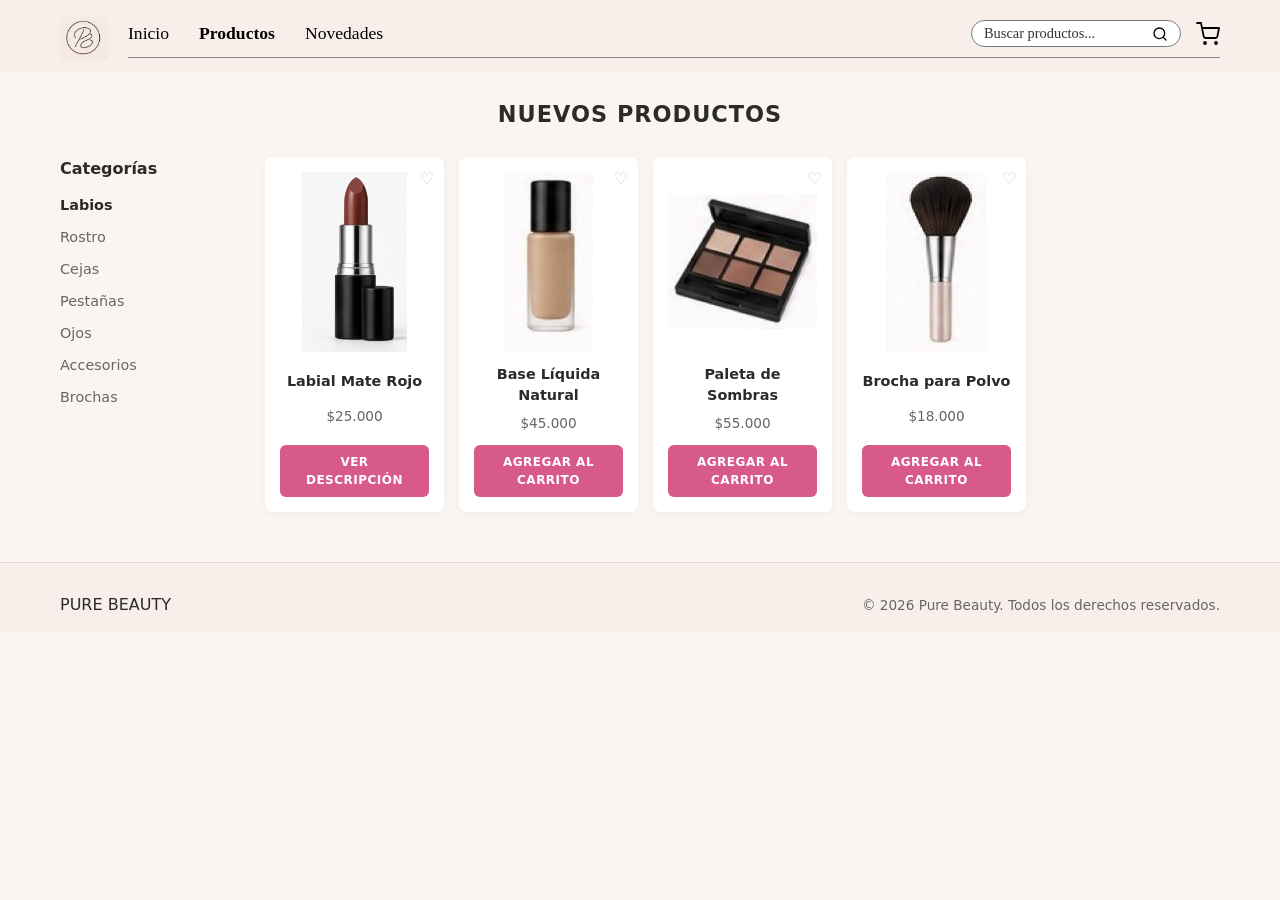
==== coleccion.html @ bcbe86e4 "Creación proyecto Pure Beauty" ====
<!DOCTYPE html>
<html lang="es">
<head>
  <meta charset="UTF-8">
  <meta name="viewport" content="width=device-width, initial-scale=1.0">
  <title>Pure Beauty - Productos</title>
  <link rel="stylesheet" href="css/base.css">
  <link rel="stylesheet" href="css/componente.css">
  <link rel="stylesheet" href="css/paginas.css">
</head>
<body>
  <header class="header">
    <div class="container header-container">
      <a href="index.html" class="logo-area">
        <img src="img/logo.png" alt="Logo Pure Beauty" class="logo-img">
      </a>

      <div class="nav-and-actions">
        <div class="top-nav-row">
          <nav>
            <ul class="nav-links">
              <li><a href="index.html" class="nav-link">Inicio</a></li>
              <li><a href="coleccion.html" class="nav-link active">Productos</a></li>
              <li><a href="coleccion.html" class="nav-link">Novedades</a></li>
            </ul>
          </nav>

          <div class="search-cart-area">
            <div class="search-box">
              <input type="text" class="search-input" placeholder="Buscar productos..." aria-label="Buscar productos">
              <button class="search-btn" type="button" aria-label="Buscar">
                <svg width="16" height="16" viewBox="0 0 24 24" fill="none" stroke="currentColor" stroke-width="2" stroke-linecap="round" stroke-linejoin="round"><circle cx="11" cy="11" r="8"></circle><line x1="21" y1="21" x2="16.65" y2="16.65"></line></svg>
              </button>
            </div>

            <a href="#" class="cart-icon" aria-label="Carrito de compras" onclick="alert('Carrito vacío'); return false;">
              <svg width="24" height="24" viewBox="0 0 24 24" fill="none" stroke="currentColor" stroke-width="1.8" stroke-linecap="round" stroke-linejoin="round"><circle cx="9" cy="21" r="1"></circle><circle cx="20" cy="21" r="1"></circle><path d="M1 1h4l2.68 13.39a2 2 0 0 0 2 1.61h9.72a2 2 0 0 0 2-1.61L23 6H6"></path></svg>
            </a>
          </div>
        </div>

        <div class="nav-divider"></div>
      </div>
    </div>
  </header>

  <main class="container">
    <h1 class="catalog-title">NUEVOS PRODUCTOS</h1>

    <div class="catalog-layout">
      <aside class="sidebar-categories">
        <h3>Categorías</h3>
        <ul class="category-list">
          <li><a href="#" class="active">Labios</a></li>
          <li><a href="#">Rostro</a></li>
          <li><a href="#">Cejas</a></li>
          <li><a href="#">Pestañas</a></li>
          <li><a href="#">Ojos</a></li>
          <li><a href="#">Accesorios</a></li>
          <li><a href="#">Brochas</a></li>
        </ul>
      </aside>
      
      <section class="catalog-grid">
        <article class="product-card">
          <span class="wishlist-heart">♡</span>
          <a href="producto.html" class="product-card-img-box">
            <img src="img/labial.png" alt="Labial Mate Rojo">
          </a>
          <h2 class="product-card-title"><a href="producto.html">Labial Mate Rojo</a></h2>
          <span class="product-card-price">$25.000</span>
          <a href="producto.html" class="btn btn-magenta">Ver descripción</a>
        </article>

        <article class="product-card">
          <span class="wishlist-heart">♡</span>
          <div class="product-card-img-box">
            <img src="img/base.png" alt="Base Líquida Natural">
          </div>
          <h2 class="product-card-title">Base Líquida Natural</h2>
          <span class="product-card-price">$45.000</span>
          <a href="#" class="btn btn-magenta">Agregar al carrito</a>
        </article>

        <article class="product-card">
          <span class="wishlist-heart">♡</span>
          <div class="product-card-img-box">
            <img src="img/sombra.png" alt="Paleta de Sombras">
          </div>
          <h2 class="product-card-title">Paleta de Sombras</h2>
          <span class="product-card-price">$55.000</span>
          <a href="#" class="btn btn-magenta">Agregar al carrito</a>
        </article>

        <article class="product-card">
          <span class="wishlist-heart">♡</span>
          <div class="product-card-img-box">
            <img src="img/brocha.png" alt="Brocha para Polvo">
          </div>
          <h2 class="product-card-title">Brocha para Polvo</h2>
          <span class="product-card-price">$18.000</span>
          <a href="#" class="btn btn-magenta">Agregar al carrito</a>
        </article>
      </section>
    </div>
  </main>

  <footer class="footer">
    <div class="container footer-content">
      <span class="logo-text">PURE BEAUTY</span>
      <p class="footer-text">&copy; 2026 Pure Beauty. Todos los derechos reservados.</p>
    </div>
  </footer>
</body>
</html>
---- css/base.css ----
:root {
  --primary-color: #F8EFEA;
  --bg-color: #FAF5F1;
  --white: #FFFFFF;
  --accent-color: #D85A8A;
  --accent-hover: #C24876;
  --text-dark: #2B2B2B;
  --text-muted: #666666;
  --border-color: #E2D7D0;
  --font-main: 'Poppins', 'Segoe UI', system-ui, -apple-system, sans-serif;
  --border-radius: 8px;
  --transition: all 0.3s ease;
}

* {
  box-sizing: border-box;
  margin: 0;
  padding: 0;
}

body {
  font-family: var(--font-main);
  background-color: var(--bg-color);
  color: var(--text-dark);
  line-height: 1.5;
}

a {
  text-decoration: none;
  color: inherit;
}

ul {
  list-style: none;
}

img {
  max-width: 100%;
  height: auto;
  display: block;
}

.container {
  max-width: 1200px;
  margin: 0 auto;
  padding: 0 20px;
}
---- css/componente.css ----
.header {
  background-color: #F8EFEA;
  padding: 15px 0 10px;
  position: sticky;
  top: 0;
  z-index: 100;
}

.header-container {
  display: flex !important;
  flex-direction: row !important;
  align-items: center !important;
  justify-content: space-between !important;
  gap: 20px;
}

.logo-area {
  display: flex;
  align-items: center;
  flex-shrink: 0;
}

.logo-img {
  height: 48px !important;
  width: 48px !important;
  object-fit: contain;
}

.nav-and-actions {
  flex-grow: 1;
  display: flex;
  flex-direction: column;
}

.top-nav-row {
  display: flex !important;
  flex-direction: row !important;
  justify-content: space-between !important;
  align-items: center !important;
  gap: 20px;
  padding-bottom: 8px;
}

.nav-links {
  display: flex !important;
  flex-direction: row !important;
  gap: 30px;
}

.nav-link {
  font-family: 'Times New Roman', Times, 'Georgia', serif;
  font-size: 1.1rem;
  color: #000000;
  transition: opacity 0.2s ease;
}

.nav-link:hover, .nav-link.active {
  font-weight: bold;
}

.search-cart-area {
  display: flex !important;
  flex-direction: row !important;
  align-items: center !important;
  gap: 15px;
}

.search-box {
  display: flex;
  align-items: center;
  background-color: #FFFFFF;
  border: 1px solid #777777;
  border-radius: 20px;
  padding: 4px 12px;
  width: 210px;
}

.search-input {
  border: none;
  outline: none;
  font-family: 'Times New Roman', Times, serif;
  font-size: 0.9rem;
  background: transparent;
  width: 100%;
  color: #333333;
}

.search-input::placeholder {
  color: #333333;
}

.search-btn {
  background: none;
  border: none;
  cursor: pointer;
  display: flex;
  align-items: center;
  color: #000000;
  padding: 0;
}

.cart-icon {
  color: #000000;
  display: flex;
  align-items: center;
  transition: transform 0.2s ease;
}

.cart-icon:hover {
  transform: scale(1.08);
}

.nav-divider {
  width: 100%;
  height: 1px;
  background-color: #888888;
  margin-top: 2px;
}

/* 2. BOTONES */
.btn {
  display: inline-block;
  padding: 10px 22px;
  border-radius: 6px;
  font-weight: 600;
  font-size: 0.85rem;
  text-transform: uppercase;
  letter-spacing: 0.5px;
  border: none;
  cursor: pointer;
  transition: var(--transition);
  text-align: center;
}

.btn-magenta {
  background-color: var(--accent-color);
  color: var(--white);
}

.btn-magenta:hover {
  background-color: var(--accent-hover);
}

.btn-secondary {
  background-color: #E2D7D0;
  color: var(--text-dark);
}

.btn-secondary:hover {
  background-color: #D2C4BB;
}

/* 3. TARJETA DE PRODUCTO Y MARCO UNIFORME DE IMÁGENES */
.product-card {
  background-color: var(--white);
  border-radius: var(--border-radius);
  padding: 15px;
  text-align: center;
  position: relative;
  box-shadow: 0 2px 8px rgba(0,0,0,0.04);
  display: flex;
  flex-direction: column;
  justify-content: space-between;
}

.product-card-img-box {
  width: 100%;
  height: 180px;
  display: flex;
  align-items: center;
  justify-content: center;
  margin-bottom: 12px;
  overflow: hidden;
}

.product-card-img-box img {
  max-width: 100%;
  max-height: 100%;
  width: auto;
  height: auto;
  object-fit: contain;
}

.product-card-title {
  font-size: 0.9rem;
  font-weight: 600;
  margin-bottom: 6px;
}

.product-card-price {
  font-size: 0.85rem;
  color: var(--text-muted);
  margin-bottom: 12px;
  display: block;
}

.product-card .btn {
  width: 100%;
  padding: 8px 10px;
  font-size: 0.75rem;
}

.wishlist-heart {
  position: absolute;
  top: 10px;
  right: 10px;
  color: #ccc;
  cursor: pointer;
  font-size: 1rem;
}

/* 4. FOOTER */
.footer {
  background-color: var(--primary-color);
  border-top: 1px solid var(--border-color);
  padding: 30px 0 15px;
  margin-top: 50px;
}

.footer-content {
  display: flex;
  justify-content: space-between;
  align-items: center;
  flex-wrap: wrap;
  gap: 20px;
}

.footer-text {
  font-size: 0.85rem;
  color: var(--text-muted);
}
---- css/paginas.css ----
.hero-section {
  display: grid;
  grid-template-columns: 1fr;
  background-color: var(--primary-color);
  margin-top: 20px;
  border-radius: var(--border-radius);
  overflow: hidden;
}

.hero-img-col img {
  width: 100%;
  height: 100%;
  object-fit: cover;
}

.hero-text-col {
  padding: 40px 20px;
  display: flex;
  flex-direction: column;
  justify-content: center;
  align-items: center;
  text-align: center;
}

.hero-title {
  font-size: 2.2rem;
  font-weight: 800;
  margin-bottom: 12px;
}

.hero-subtitle {
  font-size: 0.95rem;
  color: var(--text-muted);
  margin-bottom: 25px;
}

.catalog-title {
  text-align: center;
  font-size: 1.4rem;
  font-weight: 800;
  text-transform: uppercase;
  margin: 25px 0;
  letter-spacing: 1px;
}

.catalog-layout {
  display: grid;
  grid-template-columns: 1fr;
  gap: 25px;
}

.sidebar-categories h3 {
  font-size: 1rem;
  font-weight: 700;
  margin-bottom: 12px;
}

.category-list li {
  margin-bottom: 8px;
}

.category-list a {
  font-size: 0.9rem;
  color: var(--text-muted);
  transition: var(--transition);
}

.category-list a:hover, .category-list a.active {
  color: var(--text-dark);
  font-weight: 600;
}

.catalog-grid {
  display: grid;
  grid-template-columns: repeat(auto-fill, minmax(170px, 1fr));
  gap: 15px;
}


.back-link-container {
  margin: 20px 0 10px;
}

.back-link {
  display: inline-flex;
  align-items: center;
  gap: 6px;
  font-size: 0.9rem;
  font-weight: 600;
  color: var(--text-muted);
  transition: color 0.2s ease;
}

.back-link:hover {
  color: var(--accent-color);
}

.product-detail-card {
  background-color: var(--white);
  border-radius: var(--border-radius);
  padding: 20px;
  margin-top: 10px;
  display: grid;
  grid-template-columns: 1fr;
  gap: 20px;
}

.gallery-container {
  display: flex;
  gap: 15px;
}

.thumbnails-col {
  display: flex;
  flex-direction: column;
  gap: 10px;
}

.thumb-img {
  width: 50px;
  height: 50px;
  border: 1px solid var(--border-color);
  border-radius: 4px;
  object-fit: cover;
  cursor: pointer;
}

.main-img-box {
  flex-grow: 1;
  background-color: #FAFAFA;
  display: flex;
  align-items: center;
  justify-content: center;
  border-radius: var(--border-radius);
  padding: 15px;
}

.main-img-box img {
  max-height: 280px;
  object-fit: contain;
}

.product-detail-info {
  display: flex;
  flex-direction: column;
  justify-content: center;
}

.detail-title {
  font-size: 1.4rem;
  font-weight: 700;
  margin-bottom: 5px;
}

.rating-stars {
  color: var(--accent-color);
  font-size: 0.85rem;
  margin-bottom: 12px;
}

.detail-price {
  font-size: 1.2rem;
  font-weight: 600;
  color: var(--text-dark);
  margin-bottom: 15px;
}

.detail-description {
  font-size: 0.85rem;
  color: var(--text-muted);
  margin-bottom: 20px;
  line-height: 1.6;
}

.quantity-control {
  display: inline-flex;
  align-items: center;
  border: 1px solid var(--border-color);
  border-radius: 15px;
  padding: 2px 8px;
  width: fit-content;
  margin-bottom: 20px;
  background-color: var(--primary-color);
}

.qty-btn {
  background: none;
  border: none;
  font-size: 1rem;
  cursor: pointer;
  padding: 0 8px;
}

.qty-input {
  width: 25px;
  text-align: center;
  border: none;
  background: transparent;
  font-weight: 600;
}

.detail-actions-group {
  display: flex;
  gap: 12px;
  flex-wrap: wrap;
}

@media (min-width: 768px) {
  .hero-section {
    grid-template-columns: 1fr 1fr;
  }

  .catalog-layout {
    grid-template-columns: 180px 1fr;
  }

  .product-detail-card {
    grid-template-columns: 1.2fr 1fr;
  }
}
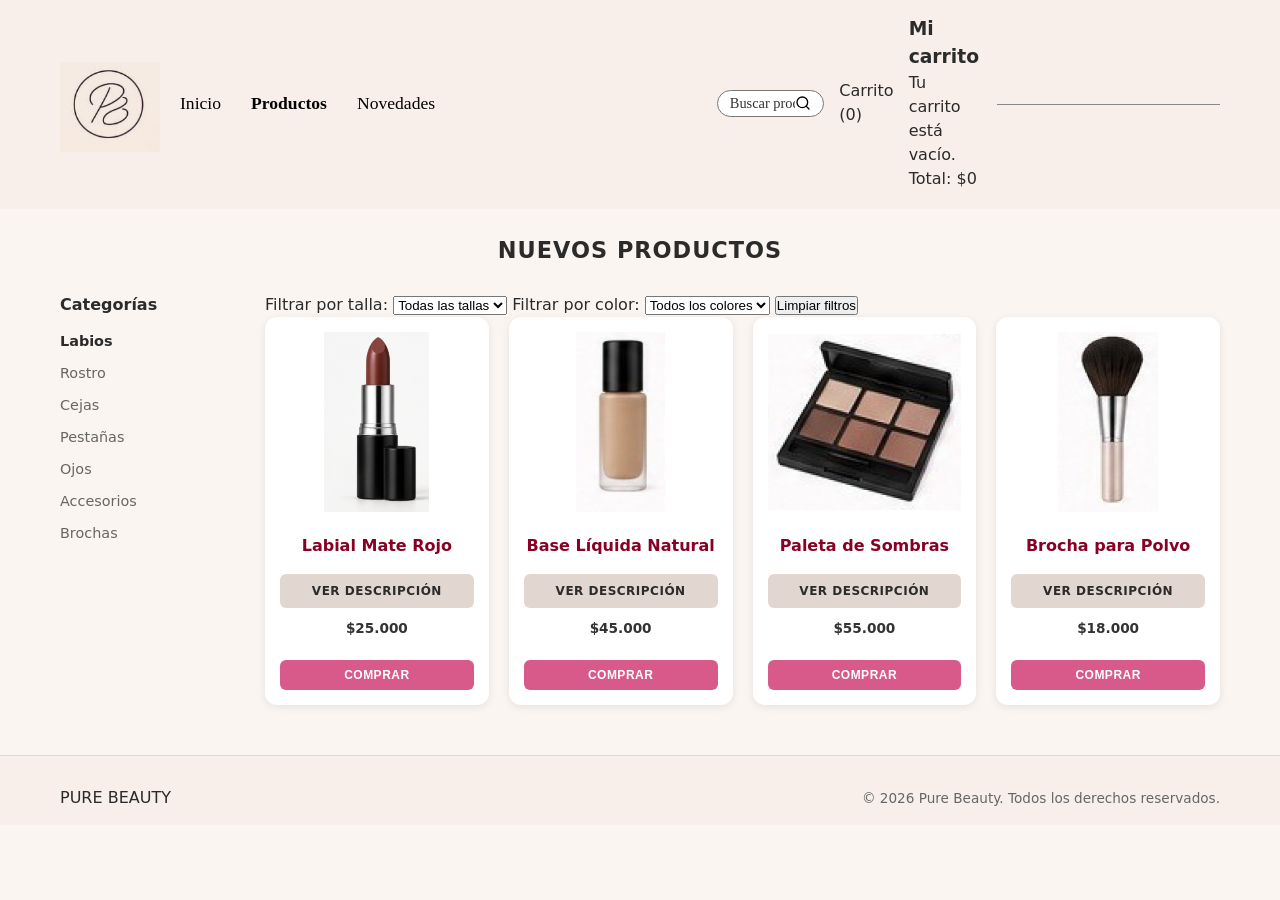
==== commit 5a4e92ec: "Actualizacion final del proyecto Pure Beauty" ====
--- a/coleccion.html
+++ b/coleccion.html
@@ -12,8 +12,8 @@
   <header class="header">
     <div class="container header-container">
       <a href="index.html" class="logo-area">
-        <img src="img/logo.png" alt="Logo Pure Beauty" class="logo-img">
-      </a>
+    <img src="./img/logo.png" alt="Logo Pure Beauty" width="100">
+</a>
 
       <div class="nav-and-actions">
         <div class="top-nav-row">
@@ -33,11 +33,17 @@
               </button>
             </div>
 
-            <a href="#" class="cart-icon" aria-label="Carrito de compras" onclick="alert('Carrito vacío'); return false;">
-              <svg width="24" height="24" viewBox="0 0 24 24" fill="none" stroke="currentColor" stroke-width="1.8" stroke-linecap="round" stroke-linejoin="round"><circle cx="9" cy="21" r="1"></circle><circle cx="20" cy="21" r="1"></circle><path d="M1 1h4l2.68 13.39a2 2 0 0 0 2 1.61h9.72a2 2 0 0 0 2-1.61L23 6H6"></path></svg>
-            </a>
-          </div>
-        </div>
+            <a href="#resumen-carrito" id="contador-carrito">Carrito (0)</a>
+
+<div id="resumen-carrito">
+    <h3>Mi carrito</h3>
+
+    <div id="lista-carrito">
+        <p>Tu carrito está vacío.</p>
+    </div>
+
+    <p id="total-carrito">Total: $0</p>
+</div>
 
         <div class="nav-divider"></div>
       </div>
@@ -48,61 +54,49 @@
     <h1 class="catalog-title">NUEVOS PRODUCTOS</h1>
 
     <div class="catalog-layout">
-      <aside class="sidebar-categories">
+
+    <aside class="sidebar-categories">
         <h3>Categorías</h3>
         <ul class="category-list">
-          <li><a href="#" class="active">Labios</a></li>
-          <li><a href="#">Rostro</a></li>
-          <li><a href="#">Cejas</a></li>
-          <li><a href="#">Pestañas</a></li>
-          <li><a href="#">Ojos</a></li>
-          <li><a href="#">Accesorios</a></li>
-          <li><a href="#">Brochas</a></li>
+            <li><a href="#" class="active">Labios</a></li>
+            <li><a href="#">Rostro</a></li>
+            <li><a href="#">Cejas</a></li>
+            <li><a href="#">Pestañas</a></li>
+            <li><a href="#">Ojos</a></li>
+            <li><a href="#">Accesorios</a></li>
+            <li><a href="#">Brochas</a></li>
         </ul>
-      </aside>
-      
-      <section class="catalog-grid">
-        <article class="product-card">
-          <span class="wishlist-heart">♡</span>
-          <a href="producto.html" class="product-card-img-box">
-            <img src="img/labial.png" alt="Labial Mate Rojo">
-          </a>
-          <h2 class="product-card-title"><a href="producto.html">Labial Mate Rojo</a></h2>
-          <span class="product-card-price">$25.000</span>
-          <a href="producto.html" class="btn btn-magenta">Ver descripción</a>
-        </article>
+    </aside>
 
-        <article class="product-card">
-          <span class="wishlist-heart">♡</span>
-          <div class="product-card-img-box">
-            <img src="img/base.png" alt="Base Líquida Natural">
-          </div>
-          <h2 class="product-card-title">Base Líquida Natural</h2>
-          <span class="product-card-price">$45.000</span>
-          <a href="#" class="btn btn-magenta">Agregar al carrito</a>
-        </article>
+    <div class="catalog-content">
 
-        <article class="product-card">
-          <span class="wishlist-heart">♡</span>
-          <div class="product-card-img-box">
-            <img src="img/sombra.png" alt="Paleta de Sombras">
-          </div>
-          <h2 class="product-card-title">Paleta de Sombras</h2>
-          <span class="product-card-price">$55.000</span>
-          <a href="#" class="btn btn-magenta">Agregar al carrito</a>
-        </article>
+        <div class="catalog-filters">
+            <label for="filtro-talla">Filtrar por talla:</label>
+            <select id="filtro-talla">
+                <option value="">Todas las tallas</option>
+                <option value="Única">Única</option>
+            </select>
 
-        <article class="product-card">
-          <span class="wishlist-heart">♡</span>
-          <div class="product-card-img-box">
-            <img src="img/brocha.png" alt="Brocha para Polvo">
-          </div>
-          <h2 class="product-card-title">Brocha para Polvo</h2>
-          <span class="product-card-price">$18.000</span>
-          <a href="#" class="btn btn-magenta">Agregar al carrito</a>
-        </article>
-      </section>
+            <label for="filtro-color">Filtrar por color:</label>
+            <select id="filtro-color">
+                <option value="">Todos los colores</option>
+                <option value="Rojo">Rojo</option>
+                <option value="Beige">Beige</option>
+                <option value="Marrón">Marrón</option>
+                <option value="Negro">Negro</option>
+            </select>
+
+            <button type="button" id="limpiar-filtros">
+                Limpiar filtros
+            </button>
+        </div>
+
+        <section class="catalog-grid" id="contenedor-productos">
+        </section>
+
     </div>
+
+</div>
   </main>
 
   <footer class="footer">
@@ -111,5 +105,6 @@
       <p class="footer-text">&copy; 2026 Pure Beauty. Todos los derechos reservados.</p>
     </div>
   </footer>
+  <script src="js/producto.js"></script>
 </body>
 </html>
--- a/css/componente.css
+++ b/css/componente.css
@@ -228,4 +228,69 @@
 .footer-text {
   font-size: 0.85rem;
   color: var(--text-muted);
+}
+
+/* DISEÑO RESPONSIVE PARA CELULARES */
+@media (max-width: 600px) {
+
+  .header {
+    padding: 10px;
+  }
+
+  .header-container {
+    flex-direction: column !important;
+    gap: 12px;
+  }
+
+  .logo-img {
+    width: 40px !important;
+    height: 40px !important;
+  }
+
+  .nav-and-actions {
+    width: 100%;
+  }
+
+  .top-nav-row {
+    flex-direction: column !important;
+    gap: 12px;
+  }
+
+  .nav-links {
+    justify-content: center;
+    gap: 20px;
+    flex-wrap: wrap;
+  }
+
+  .search-cart-area {
+    justify-content: center;
+    flex-wrap: wrap;
+  }
+
+  .search-box {
+    width: 100%;
+    max-width: 250px;
+  }
+}
+
+@media (max-width: 600px) {
+
+  .footer {
+    padding: 20px 15px;
+    margin-top: 30px;
+  }
+
+  .footer-content {
+    flex-direction: column;
+    text-align: center;
+    gap: 12px;
+  }
+
+  .footer-text {
+    font-size: 0.8rem;
+  }
+}
+
+body {
+  overflow-x: hidden;
 }
--- a/css/paginas.css
+++ b/css/paginas.css
@@ -72,10 +72,16 @@
 
 .catalog-grid {
   display: grid;
-  grid-template-columns: repeat(auto-fill, minmax(170px, 1fr));
-  gap: 15px;
-}
-
+  grid-template-columns: repeat(4, minmax(0, 1fr));
+  gap: 20px;
+  width: 100%;
+}
+
+@media (max-width: 768px) {
+  .catalog-grid {
+    grid-template-columns: repeat(2, minmax(0, 1fr));
+  }
+}
 
 .back-link-container {
   margin: 20px 0 10px;
@@ -214,7 +220,174 @@
     grid-template-columns: 180px 1fr;
   }
 
+  .catalog-content {
+  min-width: 0;
+  width: 100%;
+}
+
   .product-detail-card {
     grid-template-columns: 1.2fr 1fr;
   }
+}
+
+.product-card {
+  background-color: #ffffff;
+  border-radius: 12px;
+  padding: 15px;
+  text-align: center;
+  box-shadow: 0 2px 8px rgba(0, 0, 0, 0.08);
+  display: flex;
+  flex-direction: column;
+  align-items: center;
+  gap: 10px;
+}
+
+.product-card-img-box {
+  width: 100%;
+  height: 180px;
+  display: flex;
+  justify-content: center;
+  align-items: center;
+}
+
+.product-card-img-box img {
+  max-width: 100%;
+  max-height: 100%;
+  object-fit: contain;
+}
+
+.product-card-title {
+  font-size: 16px;
+  color: #880024;
+}
+
+
+.product-card-price {
+  font-weight: bold;
+  color: #333333;
+}
+
+.login-section {
+  max-width: 450px;
+  margin: 40px auto;
+  padding: 30px;
+  background-color: #ffffff;
+  border-radius: 12px;
+  box-shadow: 0 2px 10px rgba(0, 0, 0, 0.08);
+}
+
+.login-section h2 {
+  text-align: center;
+  color: #880024;
+  margin-bottom: 25px;
+}
+
+.form-group {
+  display: flex;
+  flex-direction: column;
+  margin-bottom: 18px;
+}
+
+.form-group label {
+  margin-bottom: 8px;
+  font-weight: 600;
+}
+
+.form-group input {
+  padding: 12px;
+  border: 1px solid #ccc;
+  border-radius: 8px;
+  font-size: 14px;
+}
+
+.login-section button {
+  width: 100%;
+  margin-top: 10px;
+}
+
+#mensaje-login {
+  text-align: center;
+  margin-top: 15px;
+}
+
+/* AJUSTES RESPONSIVE DE LA PÁGINA DE INICIO */
+@media (max-width: 600px) {
+
+  .container {
+    padding: 0 12px;
+  }
+
+  .hero-section {
+    grid-template-columns: 1fr;
+    margin-top: 12px;
+  }
+
+  .hero-img-col img {
+    width: 100%;
+    height: auto;
+    object-fit: contain;
+  }
+
+  .hero-text-col {
+    padding: 25px 15px;
+  }
+
+  .hero-title {
+    font-size: 1.7rem;
+  }
+
+  .hero-subtitle {
+    font-size: 0.9rem;
+  }
+
+  .login-section {
+    width: 100%;
+    padding: 20px;
+    margin: 25px auto;
+  }
+}
+
+/* CATÁLOGO RESPONSIVE */
+@media (max-width: 600px) {
+
+  .catalog-title {
+    font-size: 1.2rem;
+    margin: 18px 0;
+  }
+
+  .catalog-layout {
+    grid-template-columns: 1fr;
+    gap: 15px;
+  }
+
+  .catalog-content {
+    width: 100%;
+    min-width: 0;
+  }
+
+  .catalog-grid {
+    grid-template-columns: repeat(2, minmax(0, 1fr));
+    gap: 12px;
+  }
+
+  .product-card {
+    padding: 10px;
+  }
+
+  .product-card-img-box {
+    height: 130px;
+  }
+
+  .product-card-title {
+    font-size: 0.85rem;
+  }
+
+  .product-card-price {
+    font-size: 0.85rem;
+  }
+
+  .product-card .btn {
+    font-size: 0.7rem;
+    padding: 8px 5px;
+  }
 }
